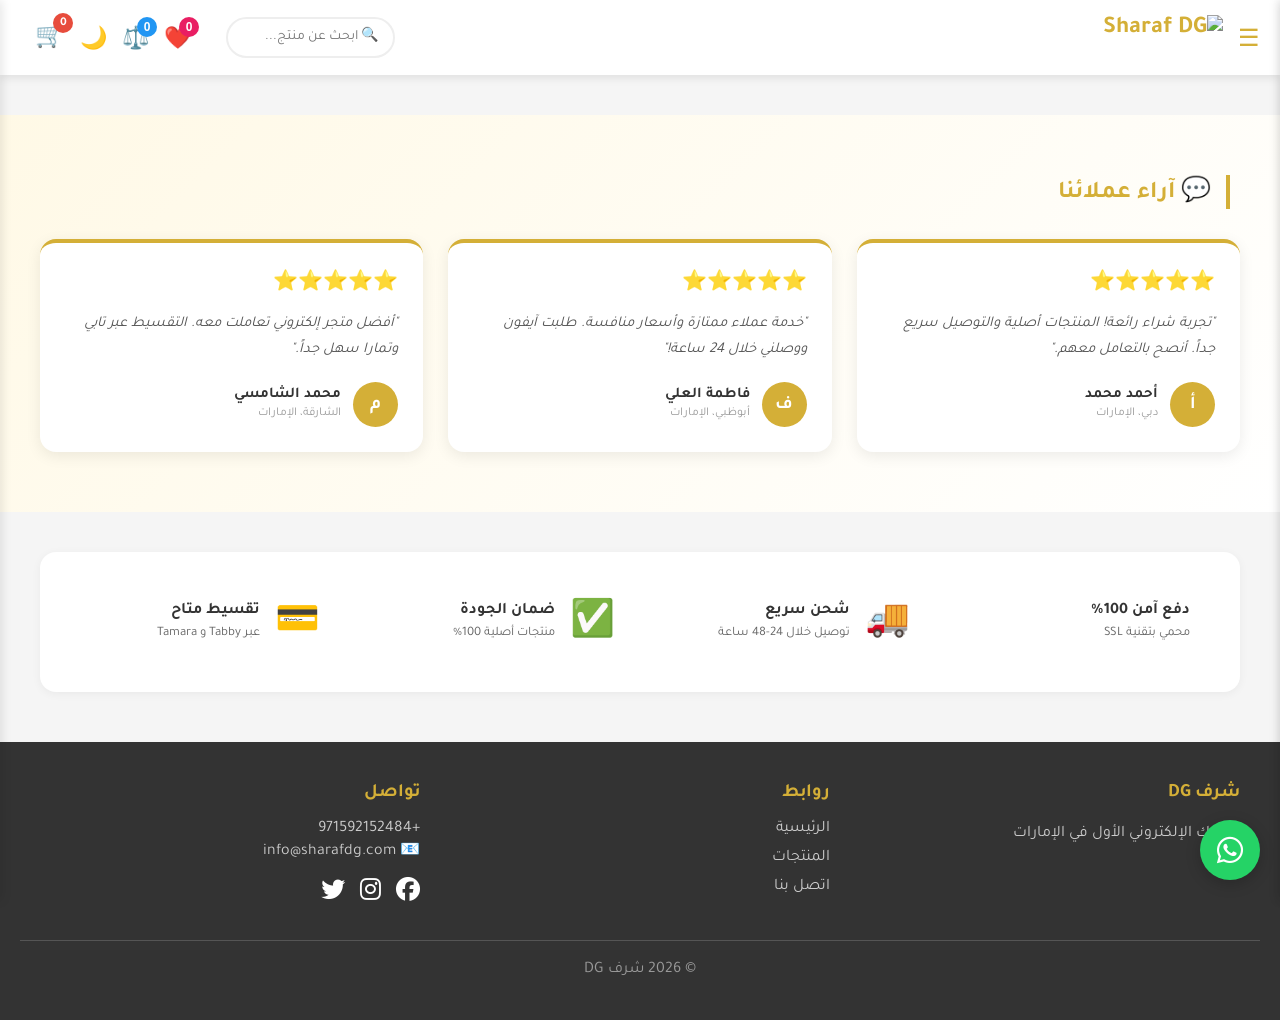
==== index.html @ be66363a "Update index.html" ====
<!DOCTYPE html>
<html lang="ar" dir="rtl">
<head>
    <meta charset="UTF-8">
    <meta name="viewport" content="width=device-width, initial-scale=1.0">
    <title>شرف DG - متجر إلكتروني</title>
    <link rel="stylesheet" href="style.css">
    <link rel="stylesheet" href="https://cdnjs.cloudflare.com/ajax/libs/font-awesome/6.4.0/css/all.min.css">
    <link href="https://fonts.googleapis.com/css2?family=Tajawal:wght@400;500;700;800;900&display=swap" rel="stylesheet">
</head>
<body>
    <div id="topBanner"></div>

    <!-- Header -->
    <header>
        <div style="display:flex; align-items:center; gap:15px;">
            <button onclick="toggleCategories()" style="background:none; border:none; font-size:24px; cursor:pointer; color:var(--primary-color);">☰</button>
            <div class="logo">
                <img src="https://s.sdgcdn.com/7/2026/04/SharafDG-Logo-AR-1.svg" alt="Sharaf DG">
            </div>
        </div>
        <div class="header-actions">
            <div class="search-container">
                <input type="text" id="searchInput" placeholder="🔍 ابحث عن منتج..." onkeyup="searchProducts()">
                <div id="searchResults" class="search-results"></div>
            </div>
            <button onclick="toggleWishlist()" style="background:none; border:none; font-size:22px; cursor:pointer; position:relative;" title="المفضلة">
                ❤️
                <span class="cart-badge" id="wishlistCount" style="background:#e91e63;">0</span>
            </button>
            <button onclick="toggleCompare()" style="background:none; border:none; font-size:22px; cursor:pointer; position:relative;" title="المقارنة">
                ⚖️
                <span class="cart-badge" id="compareCount" style="background:#2196F3;">0</span>
            </button>
            <button onclick="toggleDarkMode()" style="background:none; border:none; font-size:22px; cursor:pointer;" title="الوضع الداكن">
                🌙
            </button>
            <div class="cart-icon" onclick="toggleCart(event)">
                🛒
                <span class="cart-badge" id="cartCount">0</span>
            </div>
            <div id="userMenu"></div>
        </div>
    </header>

    <!-- القائمة الجانبية للأقسام -->
    <div class="sidebar-overlay" id="sidebarOverlay" onclick="toggleCategories()"></div>
    <div class="categories-sidebar" id="categoriesSidebar"></div>

    <!-- سلة المشتريات -->
    <div class="sidebar-overlay" id="cartOverlay" onclick="toggleCart()"></div>
    <div class="cart-drawer" id="cartDrawer">
        <div style="display:flex; justify-content:space-between; align-items:center; margin-bottom:20px; padding-bottom:15px; border-bottom:2px solid var(--accent-color);">
            <h3 style="color:var(--primary-color); margin:0;">🛒 سلة المشتريات</h3>
            <button onclick="toggleCart()" style="background:none; border:none; font-size:24px; cursor:pointer;">✕</button>
        </div>
        <div id="cartContent"></div>
        <div id="cartTotalBox" style="display:none; margin-top:20px;">
            <!-- كوبون الخصم -->
            <div style="background:#f0f0f0; padding:12px; border-radius:10px; margin-bottom:15px;">
                <label style="font-size:14px; font-weight:bold;">🎟️ كوبون الخصم:</label>
                <div style="display:flex; gap:8px; margin-top:8px;">
                    <input type="text" id="couponInput" placeholder="أدخل الكود" style="flex:1; padding:8px; border:1px solid #ddd; border-radius:6px; font-family:'Tajawal';">
                    <button onclick="applyCoupon()" style="background:var(--primary-color); color:white; border:none; padding:8px 15px; border-radius:6px; cursor:pointer; font-family:'Tajawal'; font-weight:bold;">تطبيق</button>
                </div>
                <div id="couponMessage" style="margin-top:8px; font-size:13px;"></div>
            </div>
            <!-- شريط الشحن المجاني -->
            <div id="shippingProgress" style="background:var(--accent-color); padding:15px; border-radius:10px; margin-bottom:15px;">
                <div style="display:flex; justify-content:space-between; margin-bottom:8px; font-size:14px;">
                    <span> الشحن المجاني</span>
                    <span id="shippingRemaining"></span>
                </div>
                <div style="background:white; height:8px; border-radius:10px; overflow:hidden;">
                    <div id="shippingProgressBar" style="background:var(--primary-color); height:100%; width:0%; transition:width 0.5s;"></div>
                </div>
            </div>
            <div style="display:flex; justify-content:space-between; align-items:center; padding:15px; background:var(--accent-color); border-radius:10px; margin-bottom:10px;">
                <span style="font-weight:bold;">المجموع الفرعي:</span>
                <span id="cartSubtotal" style="font-size:18px; font-weight:bold;"></span>
            </div>
            <div id="discountRow" style="display:none; justify-content:space-between; align-items:center; padding:10px 15px; background:#e8f5e9; border-radius:10px; margin-bottom:10px;">
                <span style="font-weight:bold; color:#2e7d32;">🎟️ الخصم:</span>
                <span id="discountAmount" style="font-size:16px; font-weight:bold; color:#2e7d32;"></span>
            </div>
            <div style="display:flex; justify-content:space-between; align-items:center; padding:15px; background:var(--accent-color); border-radius:10px; margin-bottom:15px;">
                <span style="font-weight:bold; font-size:18px;">المجموع النهائي:</span>
                <span id="cartTotal" style="font-size:24px; font-weight:800; color:var(--primary-color);"></span>
            </div>
            <button onclick="window.location.href='cart.html'" style="width:100%; padding:15px; background:var(--primary-color); color:white; border:none; border-radius:25px; font-size:18px; font-weight:bold; cursor:pointer; font-family:'Tajawal';">إتمام الطلب 💳</button>
        </div>
    </div>

    <!-- قائمة الأمنيات -->
    <div class="sidebar-overlay" id="wishlistOverlay" onclick="toggleWishlist()"></div>
    <div class="cart-drawer" id="wishlistDrawer" style="left:auto; right:-400px;">
        <div style="display:flex; justify-content:space-between; align-items:center; margin-bottom:20px; padding-bottom:15px; border-bottom:2px solid var(--accent-color);">
            <h3 style="color:#e91e63; margin:0;">❤️ قائمة الأمنيات</h3>
            <button onclick="toggleWishlist()" style="background:none; border:none; font-size:24px; cursor:pointer;">✕</button>
        </div>
        <div id="wishlistContent"></div>
    </div>

    <!-- نافذة المقارنة -->
    <div id="compareModal" style="display:none; position:fixed; top:0; left:0; width:100%; height:100%; background:rgba(0,0,0,0.7); z-index:2000; justify-content:center; align-items:center; overflow-y:auto; padding:20px;">
        <div style="background:white; padding:30px; border-radius:20px; max-width:900px; width:100%; position:relative; max-height:90vh; overflow-y:auto;">
            <button onclick="toggleCompare()" style="position:absolute; top:15px; left:15px; background:none; border:none; font-size:24px; cursor:pointer;"></button>
            <h2 style="color:var(--primary-color); margin-bottom:20px;">⚖️ مقارنة المنتجات</h2>
            <div id="compareContent"></div>
        </div>
    </div>

    <!-- نافذة الترحيب -->
    <div id="welcomeModal" style="display:none; position:fixed; top:0; left:0; width:100%; height:100%; background:rgba(0,0,0,0.7); z-index:2000; justify-content:center; align-items:center;">
        <div style="background:white; padding:40px; border-radius:20px; max-width:500px; text-align:center; position:relative; animation:fadeIn 0.5s;">
            <button onclick="closeWelcomeModal()" style="position:absolute; top:15px; left:15px; background:none; border:none; font-size:24px; cursor:pointer;">✕</button>
            <div style="font-size:60px; margin-bottom:20px;">🎉</div>
            <h2 style="color:var(--primary-color); margin-bottom:15px;">مرحباً بك!</h2>
            <p style="font-size:18px; margin-bottom:20px;">احصل على <b style="color:var(--danger-color); font-size:24px;">خصم 10%</b> على أول طلب!</p>
            <div style="background:var(--accent-color); padding:15px; border-radius:10px; margin:20px 0;">
                <p style="margin:0 0 10px 0;">استخدم كود الخصم:</p>
                <div class="discount-code" style="font-size:32px; font-weight:900; color:var(--primary-color); letter-spacing:5px; background:white; padding:10px; border-radius:8px; border:2px dashed var(--primary-color);">WELCOME10</div>
            </div>
            <input type="email" id="welcomeEmail" placeholder="بريدك الإلكتروني" style="width:100%; padding:12px; border:2px solid #ddd; border-radius:8px; margin-bottom:15px; font-family:'Tajawal'; font-size:16px;">
            <button onclick="claimDiscount()" style="width:100%; padding:15px; background:var(--primary-color); color:white; border:none; border-radius:25px; font-size:18px; font-weight:bold; cursor:pointer; font-family:'Tajawal';">احصل على الخصم 🎁</button>
        </div>
    </div>

    <!-- الإشعارات الفورية -->
    <div id="liveNotifications" style="position:fixed; bottom:90px; left:20px; z-index:100;"></div>

    <!-- المحتوى الرئيسي -->
    <div class="main-content">
        <div id="bestSellersSection" style="display:none;">
            <div class="section-header"><h2 class="section-title">🏆 الأكثر مبيعاً</h2></div>
            <div class="products-scroll" id="bestSellersScroll"></div>
        </div>
        <div id="newArrivalsSection" style="display:none;">
            <div class="section-header"><h2 class="section-title">✨ وصل حديثاً</h2></div>
            <div class="products-scroll" id="newArrivalsScroll"></div>
        </div>
        <div id="flashSaleSection" style="display:none;">
            <div class="section-header">
                <h2 class="section-title">🔥 عروض لفترة محدودة</h2>
                <div id="countdown" style="background:var(--danger-color); color:white; padding:10px 20px; border-radius:25px; font-weight:bold; font-size:18px;">
                    ⏰ <span id="countdownTimer">23:59:59</span>
                </div>
            </div>
            <div class="products-scroll" id="flashSaleScroll"></div>
        </div>
        <div id="productsByCategory"></div>
    </div>

    <!-- شهادات العملاء -->
    <div class="testimonials-section">
        <div class="section-header" style="max-width:1200px; margin:0 auto 30px auto;">
            <h2 class="section-title">💬 آراء عملائنا</h2>
        </div>
        <div class="testimonials-container">
            <div class="testimonial-card">
                <div class="stars">⭐⭐⭐⭐⭐</div>
                <p>"تجربة شراء رائعة! المنتجات أصلية والتوصيل سريع جداً. أنصح بالتعامل معهم."</p>
                <div class="testimonial-author">
                    <div class="author-avatar">أ</div>
                    <div>
                        <strong>أحمد محمد</strong>
                        <small>دبي، الإمارات</small>
                    </div>
                </div>
            </div>
            <div class="testimonial-card">
                <div class="stars">⭐⭐⭐⭐⭐</div>
                <p>"خدمة عملاء ممتازة وأسعار منافسة. طلبت آيفون ووصلني خلال 24 ساعة!"</p>
                <div class="testimonial-author">
                    <div class="author-avatar">ف</div>
                    <div>
                        <strong>فاطمة العلي</strong>
                        <small>أبوظبي، الإمارات</small>
                    </div>
                </div>
            </div>
            <div class="testimonial-card">
                <div class="stars">⭐⭐⭐⭐⭐</div>
                <p>"أفضل متجر إلكتروني تعاملت معه. التقسيط عبر تابي وتمارا سهل جداً."</p>
                <div class="testimonial-author">
                    <div class="author-avatar">م</div>
                    <div>
                        <strong>محمد الشامسي</strong>
                        <small>الشارقة، الإمارات</small>
                    </div>
                </div>
            </div>
        </div>
    </div>

    <!-- شارات الثقة -->
    <div class="trust-badges">
        <div class="trust-badge"><div class="trust-icon"></div><div class="trust-text"><strong>دفع آمن 100%</strong><small>محمي بتقنية SSL</small></div></div>
        <div class="trust-badge"><div class="trust-icon">🚚</div><div class="trust-text"><strong>شحن سريع</strong><small>توصيل خلال 24-48 ساعة</small></div></div>
        <div class="trust-badge"><div class="trust-icon">✅</div><div class="trust-text"><strong>ضمان الجودة</strong><small>منتجات أصلية 100%</small></div></div>
        <div class="trust-badge"><div class="trust-icon">💳</div><div class="trust-text"><strong>تقسيط متاح</strong><small>عبر Tabby و Tamara</small></div></div>
    </div>

    <!-- Footer -->
   <footer style="background:#333;color:white;padding:40px 20px;margin-top:50px;">
    <div style="max-width:1200px;margin:0 auto;display:grid;grid-template-columns:repeat(auto-fit,minmax(250px,1fr));gap:30px;">
        <div>
            <h3 id="footerStoreName" style="color:var(--primary-color);margin-bottom:15px;">شرف DG</h3>
            <p id="footerDescription" style="color:#ccc;line-height:1.8;">متجرك الإلكتروني الأول في الإمارات</p>
        </div>
        <div>
            <h3 style="color:var(--primary-color);margin-bottom:15px;">روابط</h3>
            <ul style="list-style:none;padding:0;">
                <li style="margin-bottom:10px;"><a href="#" style="color:#ccc;text-decoration:none;">الرئيسية</a></li>
                <li style="margin-bottom:10px;"><a href="#" style="color:#ccc;text-decoration:none;">المنتجات</a></li>
                <li style="margin-bottom:10px;"><a href="#" style="color:#ccc;text-decoration:none;">اتصل بنا</a></li>
            </ul>
        </div>
        <div>
            <h3 style="color:var(--primary-color);margin-bottom:15px;">تواصل</h3>
            <p style="color:#ccc;" id="footerWhatsapp"> +971592152484</p>
            <p style="color:#ccc;" id="footerEmail">📧 info@sharafdg.com</p>
            <div style="display:flex;gap:15px;margin-top:15px;">
                <a href="#" id="footerFacebook" class="footer-facebook" style="color:white;font-size:24px;"><i class="fab fa-facebook"></i></a>
                <a href="#" id="footerInstagram" class="footer-instagram" style="color:white;font-size:24px;"><i class="fab fa-instagram"></i></a>
                <a href="#" id="footerTwitter" class="footer-twitter" style="color:white;font-size:24px;"><i class="fab fa-twitter"></i></a>
            </div>
        </div>
    </div>
    <div style="text-align:center;margin-top:30px;padding-top:20px;border-top:1px solid #555;color:#999;">
        <p>© 2026 شرف DG</p>
    </div>
</footer>

    <!-- زر واتساب العائم -->
    <a href="https://wa.me/971592152484" class="whatsapp-float" target="_blank">
        <i class="fab fa-whatsapp"></i>
    </a>

    <script type="module" src="app.js"></script>
</body>
</html>
---- style.css ----
/* ============ المتغيرات الأساسية ============ */
:root {
    --primary-color: #D4AF37;
    --primary-dark: #B8960C;
    --primary-light: #E5C158;
    --accent-color: #FFF9E6;
    --danger-color: #e74c3c;
    --success-color: #27AE60;
    --text-light: #7f8c8d;
    --border-color: #ecf0f1;
}

* {
    box-sizing: border-box;
    margin: 0;
    padding: 0;
}

body {
    font-family: 'Tajawal', sans-serif;
    background: #f5f5f5;
    color: #333;
    overflow-x: hidden;
}

/* ============ Header ============ */
header {
    background: white;
    padding: 15px 20px;
    box-shadow: 0 2px 10px rgba(0,0,0,0.1);
    display: flex;
    justify-content: space-between;
    align-items: center;
    position: sticky;
    top: 0;
    z-index: 100;
}

.logo {
    display: flex;
    align-items: center;
    gap: 10px;
    font-size: 24px;
    font-weight: bold;
    color: var(--primary-color);
}

.logo img {
    height: 45px;
    object-fit: contain;
}

.header-actions {
    display: flex;
    align-items: center;
    gap: 15px;
}

.cart-icon {
    font-size: 24px;
    cursor: pointer;
    position: relative;
}

.cart-badge {
    position: absolute;
    top: -8px;
    right: -8px;
    background: var(--danger-color);
    color: white;
    border-radius: 50%;
    width: 20px;
    height: 20px;
    display: flex;
    align-items: center;
    justify-content: center;
    font-size: 12px;
    font-weight: bold;
}

/* ============ Banners ============ */
#topBanner {
    width: 100%;
    background: #f5f5f5;
    display: none;
}

#topBanner img {
    width: 100%;
    max-height: 120px;
    object-fit: cover;
    display: block;
}

#carouselContainer {
    position: relative;
    width: 100%;
    max-width: 1200px;
    margin: 20px auto;
    overflow: hidden;
    border-radius: 16px;
    display: none;
    box-shadow: 0 4px 15px rgba(0,0,0,0.1);
}

#carouselSlides {
    display: flex;
    transition: transform 0.5s ease;
}

#carouselSlides > div {
    min-width: 100%;
}

#carouselSlides img {
    width: 100%;
    height: 400px;
    object-fit: cover;
    display: block;
}

/* ============ Products Section ============ */
.section-header {
    display: flex;
    justify-content: space-between;
    align-items: center;
    margin-bottom: 20px;
    padding: 0 10px;
}

.section-title {
    font-size: 24px;
    color: var(--primary-color);
    border-right: 4px solid var(--primary-color);
    padding-right: 15px;
}

.nav-arrows {
    display: flex;
    gap: 10px;
}

.nav-arrow {
    width: 40px;
    height: 40px;
    border: 2px solid var(--primary-color);
    background: white;
    color: var(--primary-color);
    border-radius: 50%;
    cursor: pointer;
    font-size: 20px;
    font-weight: bold;
    transition: 0.3s;
}

.nav-arrow:hover {
    background: var(--primary-color);
    color: white;
}

.products-scroll {
    display: flex;
    gap: 20px;
    overflow-x: auto;
    padding: 20px 10px;
    scroll-behavior: smooth;
    scrollbar-width: thin;
}

.products-scroll::-webkit-scrollbar {
    height: 8px;
}

.products-scroll::-webkit-scrollbar-track {
    background: #f1f1f1;
    border-radius: 10px;
}

.products-scroll::-webkit-scrollbar-thumb {
    background: var(--primary-color);
    border-radius: 10px;
}

/* ============ Product Card ============ */
.product-card {
    min-width: 280px;
    max-width: 280px;
    background: white;
    border-radius: 16px;
    padding: 15px;
    box-shadow: 0 2px 10px rgba(0,0,0,0.08);
    transition: 0.3s;
    position: relative;
    border: 1px solid #f0f0f0;
}

.product-card:hover {
    transform: translateY(-5px);
    box-shadow: 0 8px 25px rgba(0,0,0,0.15);
}

.product-image {
    width: 100%;
    height: 220px;
    object-fit: contain;
    border-radius: 12px;
    margin-bottom: 10px;
    background: #fafafa;
}

.product-title {
    font-size: 15px;
    font-weight: 700;
    color: #333;
    margin-bottom: 5px;
    line-height: 1.4;
    height: 42px;
    overflow: hidden;
    display: -webkit-box;
    -webkit-line-clamp: 2;
    -webkit-box-orient: vertical;
}

.old-price {
    font-size: 14px;
    color: #999;
    text-decoration: line-through;
    margin-bottom: 5px;
}

.new-price {
    font-size: 22px;
    font-weight: 800;
    color: var(--primary-color);
    margin-bottom: 10px;
    display: flex;
    align-items: center;
    gap: 5px;
}

.new-price img {
    height: 16px;
}

.discount-badge {
    position: absolute;
    top: 10px;
    right: 10px;
    background: var(--danger-color);
    color: white;
    padding: 5px 12px;
    border-radius: 15px;
    font-size: 12px;
    font-weight: bold;
    z-index: 5;
}

.color-options {
    display: flex;
    gap: 8px;
    margin: 10px 0;
    flex-wrap: wrap;
}

.color-btn {
    width: 28px;
    height: 28px;
    border-radius: 50%;
    border: 2px solid #ddd;
    cursor: pointer;
    transition: 0.3s;
}

.color-btn.selected {
    border: 3px solid var(--primary-color);
    transform: scale(1.1);
}

.qty-selector {
    display: flex;
    align-items: center;
    gap: 10px;
    margin: 10px 0;
}

.qty-btn {
    width: 32px;
    height: 32px;
    border: none;
    background: var(--primary-color);
    color: white;
    border-radius: 50%;
    cursor: pointer;
    font-size: 18px;
    font-weight: bold;
}

.qty-input {
    width: 50px;
    text-align: center;
    border: 2px solid #eee;
    border-radius: 8px;
    padding: 5px;
    font-weight: bold;
}

.add-to-cart {
    width: 100%;
    padding: 12px;
    background: var(--primary-color);
    color: white;
    border: none;
    border-radius: 25px;
    font-size: 16px;
    font-weight: bold;
    cursor: pointer;
    font-family: 'Tajawal';
    transition: 0.3s;
    margin-top: 10px;
}

.add-to-cart:hover {
    background: var(--primary-dark);
    transform: scale(1.02);
}

/* ============ Categories Sidebar ============ */
.categories-sidebar {
    position: fixed;
    top: 0;
    right: -300px;
    width: 300px;
    height: 100vh;
    background: white;
    box-shadow: -2px 0 10px rgba(0,0,0,0.1);
    z-index: 1000;
    transition: right 0.3s;
    overflow-y: auto;
    padding: 20px;
}

.categories-sidebar.open {
    right: 0;
}

.sidebar-overlay {
    position: fixed;
    top: 0;
    left: 0;
    width: 100%;
    height: 100%;
    background: rgba(0,0,0,0.5);
    z-index: 999;
    display: none;
}

.sidebar-overlay.show {
    display: block;
}

.category-item {
    padding: 15px;
    cursor: pointer;
    border-bottom: 1px solid #eee;
    transition: 0.3s;
    font-size: 16px;
}

.category-item:hover {
    background: var(--accent-color);
}

.category-item.active {
    background: var(--primary-color);
    color: white;
}

/* ============ Cart Drawer ============ */
.cart-drawer {
    position: fixed;
    top: 0;
    left: -400px;
    width: 400px;
    max-width: 90vw;
    height: 100vh;
    background: white;
    box-shadow: 2px 0 10px rgba(0,0,0,0.1);
    z-index: 1000;
    transition: left 0.3s;
    overflow-y: auto;
    padding: 20px;
}

.cart-drawer.open {
    left: 0;
}

.cart-item {
    display: flex;
    gap: 15px;
    padding: 15px;
    border-bottom: 1px solid #eee;
    align-items: center;
}

.cart-item img {
    width: 80px;
    height: 80px;
    object-fit: cover;
    border-radius: 10px;
}

.cart-item-info {
    flex: 1;
}

.cart-item-info h4 {
    margin: 0 0 5px 0;
    font-size: 14px;
}

.cart-item-info .price {
    color: var(--primary-color);
    font-weight: bold;
    font-size: 16px;
}

.qty-controls {
    display: flex;
    align-items: center;
    gap: 8px;
    background: var(--accent-color);
    padding: 5px;
    border-radius: 20px;
}

.qty-controls button {
    width: 28px;
    height: 28px;
    border: none;
    background: var(--primary-color);
    color: white;
    border-radius: 50%;
    cursor: pointer;
    font-weight: bold;
}

.remove-btn {
    background: var(--danger-color);
    color: white;
    border: none;
    padding: 5px 12px;
    border-radius: 15px;
    cursor: pointer;
    font-size: 12px;
}

.empty-cart {
    text-align: center;
    padding: 50px 20px;
}

.empty-cart .icon {
    font-size: 60px;
    margin-bottom: 20px;
}

/* ============ WhatsApp Float ============ */
.whatsapp-float {
    position: fixed;
    bottom: 20px;
    right: 20px;
    background: #25D366;
    color: white;
    width: 60px;
    height: 60px;
    border-radius: 50%;
    display: flex;
    align-items: center;
    justify-content: center;
    font-size: 30px;
    box-shadow: 0 4px 15px rgba(0,0,0,0.2);
    z-index: 100;
    text-decoration: none;
    transition: 0.3s;
}

.whatsapp-float:hover {
    transform: scale(1.1);
}

/* ============ Responsive Design ============ */

/* تابلت */
@media (max-width: 1024px) {
    .product-card {
        min-width: 240px;
        max-width: 240px;
    }
    
    .product-image {
        height: 200px;
    }
}

/* جوال كبير */
@media (max-width: 768px) {
    header {
        padding: 10px 15px;
    }
    
    .logo img {
        height: 35px;
    }
    
    .logo span {
        font-size: 18px;
    }
    
    #topBanner img {
        max-height: 80px;
    }
    
    #carouselContainer {
        margin: 10px;
        border-radius: 12px;
    }
    
    #carouselSlides img {
        height: 200px;
    }
    
    .section-title {
        font-size: 18px;
    }
    
    .nav-arrow {
        width: 35px;
        height: 35px;
        font-size: 18px;
    }
    
    .products-scroll {
        gap: 12px;
        padding: 15px 10px;
    }
    
    .product-card {
        min-width: 200px;
        max-width: 200px;
        padding: 12px;
    }
    
    .product-image {
        height: 160px;
    }
    
    .product-title {
        font-size: 13px;
        height: 36px;
    }
    
    .new-price {
        font-size: 18px;
    }
    
    .add-to-cart {
        padding: 10px;
        font-size: 14px;
    }
    
    .categories-sidebar {
        width: 280px;
        right: -280px;
    }
    
    .cart-drawer {
        width: 100%;
        max-width: 100%;
        left: -100%;
    }
    
    .whatsapp-float {
        width: 50px;
        height: 50px;
        font-size: 24px;
        bottom: 15px;
        right: 15px;
    }
}

/* جوال صغير */
@media (max-width: 480px) {
    .product-card {
        min-width: 170px;
        max-width: 170px;
        padding: 10px;
    }
    
    .product-image {
        height: 140px;
    }
    
    .product-title {
        font-size: 12px;
        height: 32px;
    }
    
    .new-price {
        font-size: 16px;
    }
    
    .color-btn {
        width: 24px;
        height: 24px;
    }
    
    .qty-btn {
        width: 28px;
        height: 28px;
        font-size: 16px;
    }
    
    .add-to-cart {
        padding: 8px;
        font-size: 13px;
    }
    
    .section-header {
        flex-wrap: wrap;
        gap: 10px;
    }
}

/* ============ Loading & Animations ============ */
@keyframes fadeIn {
    from { opacity: 0; transform: translateY(20px); }
    to { opacity: 1; transform: translateY(0); }
}

.product-card {
    animation: fadeIn 0.5s ease;
}

@keyframes slideIn {
    from { transform: translateX(100%); }
    to { transform: translateX(0); }
}

.cart-drawer.open {
    animation: slideIn 0.3s ease;
}
/* ============ شريط البحث الذكي ============ */
.search-container {
    position: relative;
    flex: 1;
    max-width: 400px;
    margin: 0 20px;
}

.search-container input {
    width: 100%;
    padding: 10px 15px;
    border: 2px solid #eee;
    border-radius: 25px;
    font-family: 'Tajawal';
    font-size: 14px;
    transition: 0.3s;
}

.search-container input:focus {
    outline: none;
    border-color: var(--primary-color);
    box-shadow: 0 2px 10px rgba(212, 175, 55, 0.2);
}

.search-results {
    position: absolute;
    top: 100%;
    right: 0;
    left: 0;
    background: white;
    border-radius: 12px;
    box-shadow: 0 4px 20px rgba(0,0,0,0.15);
    margin-top: 10px;
    z-index: 1000;
    display: none;
    max-height: 400px;
    overflow-y: auto;
}

.search-result-item {
    display: flex;
    align-items: center;
    gap: 15px;
    padding: 12px 15px;
    cursor: pointer;
    transition: 0.3s;
    border-bottom: 1px solid #eee;
}

.search-result-item:hover {
    background: var(--accent-color);
}

.search-result-item:last-child {
    border-bottom: none;
}

/* ============ شارات الثقة ============ */
.trust-badges {
    display: grid;
    grid-template-columns: repeat(auto-fit, minmax(200px, 1fr));
    gap: 20px;
    max-width: 1200px;
    margin: 40px auto;
    padding: 30px 20px;
    background: white;
    border-radius: 16px;
    box-shadow: 0 2px 10px rgba(0,0,0,0.05);
}

.trust-badge {
    display: flex;
    align-items: center;
    gap: 15px;
    padding: 15px;
    border-radius: 12px;
    transition: 0.3s;
}

.trust-badge:hover {
    background: var(--accent-color);
    transform: translateY(-3px);
}

.trust-icon {
    font-size: 36px;
    flex-shrink: 0;
}

.trust-text strong {
    display: block;
    color: #333;
    font-size: 16px;
    margin-bottom: 3px;
}

.trust-text small {
    color: #666;
    font-size: 13px;
}

/* ============ Animations ============ */
@keyframes fadeIn {
    from { opacity: 0; transform: scale(0.9); }
    to { opacity: 1; transform: scale(1); }
}

@keyframes slideDown {
    from { opacity: 0; transform: translate(-50%, -20px); }
    to { opacity: 1; transform: translate(-50%, 0); }
}

@keyframes slideInLeft {
    from { opacity: 0; transform: translateX(-100%); }
    to { opacity: 1; transform: translateX(0); }
}

/* ============ Responsive للتحسينات ============ */
@media (max-width: 768px) {
    .search-container {
        display: none; /* إخفاء البحث على الجوال */
    }
    
    .trust-badges {
        grid-template-columns: repeat(2, 1fr);
        gap: 10px;
        padding: 20px 15px;
    }
    
    .trust-badge {
        padding: 10px;
    }
    
    .trust-icon {
        font-size: 28px;
    }
    
    .trust-text strong {
        font-size: 14px;
    }
    
    .trust-text small {
        font-size: 11px;
    }
    
    #welcomeModal > div {
        margin: 20px;
        padding: 30px 20px;
    }
}

@media (max-width: 480px) {
    .trust-badges {
        grid-template-columns: 1fr;
    }
}
/* ============ الوضع الداكن ============ */
body.dark-mode {
    background: #1a1a1a;
    color: #e0e0e0;
}

body.dark-mode header,
body.dark-mode .product-card,
body.dark-mode .cart-drawer,
body.dark-mode .categories-sidebar,
body.dark-mode .trust-badges,
body.dark-mode .search-results,
body.dark-mode .search-result-item,
body.dark-mode footer {
    background: #2d2d2d !important;
    color: #e0e0e0 !important;
}

body.dark-mode .product-title,
body.dark-mode h2,
body.dark-mode h3,
body.dark-mode h4 {
    color: #e0e0e0 !important;
}

body.dark-mode .cart-item,
body.dark-mode .item-row {
    background: #3d3d3d !important;
}

body.dark-mode input,
body.dark-mode select,
body.dark-mode textarea {
    background: #3d3d3d !important;
    color: #e0e0e0 !important;
    border-color: #555 !important;
}

/* ============ شهادات العملاء ============ */
.testimonials-section {
    background: linear-gradient(135deg, var(--accent-color) 0%, #fff 100%);
    padding: 60px 20px;
    margin: 40px 0;
}

.testimonials-container {
    display: grid;
    grid-template-columns: repeat(auto-fit, minmax(300px, 1fr));
    gap: 25px;
    max-width: 1200px;
    margin: 0 auto;
}

.testimonial-card {
    background: white;
    padding: 25px;
    border-radius: 16px;
    box-shadow: 0 4px 15px rgba(0,0,0,0.08);
    transition: 0.3s;
    border-top: 4px solid var(--primary-color);
}

.testimonial-card:hover {
    transform: translateY(-5px);
    box-shadow: 0 8px 25px rgba(0,0,0,0.15);
}

.testimonial-card .stars {
    font-size: 20px;
    margin-bottom: 15px;
}

.testimonial-card p {
    font-size: 15px;
    line-height: 1.7;
    color: #555;
    margin-bottom: 20px;
    font-style: italic;
}

.testimonial-author {
    display: flex;
    align-items: center;
    gap: 12px;
}

.author-avatar {
    width: 45px;
    height: 45px;
    border-radius: 50%;
    background: var(--primary-color);
    color: white;
    display: flex;
    align-items: center;
    justify-content: center;
    font-weight: bold;
    font-size: 18px;
}

.testimonial-author strong {
    display: block;
    color: #333;
    font-size: 15px;
}

.testimonial-author small {
    color: #999;
    font-size: 12px;
}

/* ============ Responsive للشهادات ============ */
@media (max-width: 768px) {
    .testimonials-container {
        grid-template-columns: 1fr;
    }
    
    .testimonials-section {
        padding: 40px 15px;
    }
}

/* ============ تحسينات الأزرار العائمة ============ */
.wishlist-btn-active,
.compare-btn-active {
    transform: scale(1.1);
}

/* ============ تحسينات للوضع الداكن على الجوال ============ */
@media (max-width: 768px) {
    body.dark-mode .product-card {
        min-width: 170px !important;
        max-width: 170px !important;
    }
}
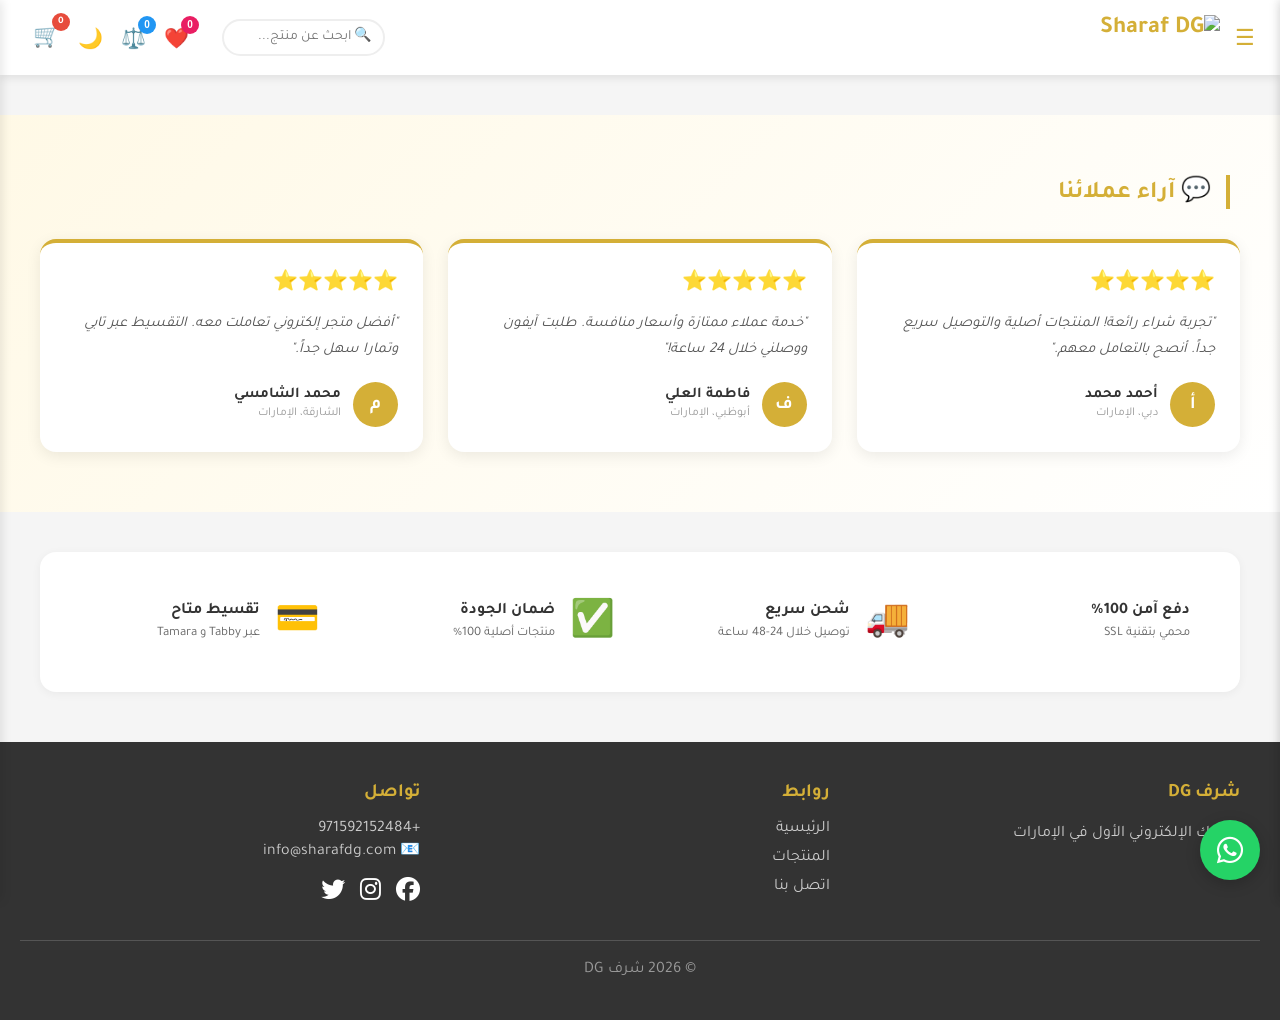
==== commit 30346490: "Update index.html" ====
--- a/index.html
+++ b/index.html
@@ -12,37 +12,31 @@
     <div id="topBanner"></div>
 
     <!-- Header -->
-    <header>
-        <div style="display:flex; align-items:center; gap:15px;">
-            <button onclick="toggleCategories()" style="background:none; border:none; font-size:24px; cursor:pointer; color:var(--primary-color);">☰</button>
-            <div class="logo">
-                <img src="https://s.sdgcdn.com/7/2026/04/SharafDG-Logo-AR-1.svg" alt="Sharaf DG">
-            </div>
-        </div>
-        <div class="header-actions">
-            <div class="search-container">
-                <input type="text" id="searchInput" placeholder="🔍 ابحث عن منتج..." onkeyup="searchProducts()">
-                <div id="searchResults" class="search-results"></div>
-            </div>
-            <button onclick="toggleWishlist()" style="background:none; border:none; font-size:22px; cursor:pointer; position:relative;" title="المفضلة">
-                ❤️
-                <span class="cart-badge" id="wishlistCount" style="background:#e91e63;">0</span>
-            </button>
-            <button onclick="toggleCompare()" style="background:none; border:none; font-size:22px; cursor:pointer; position:relative;" title="المقارنة">
-                ⚖️
-                <span class="cart-badge" id="compareCount" style="background:#2196F3;">0</span>
-            </button>
-            <button onclick="toggleDarkMode()" style="background:none; border:none; font-size:22px; cursor:pointer;" title="الوضع الداكن">
-                🌙
-            </button>
-            <div class="cart-icon" onclick="toggleCart(event)">
-                🛒
-                <span class="cart-badge" id="cartCount">0</span>
-            </div>
-            <div id="userMenu"></div>
-        </div>
-    </header>
-
+   <header>
+    <div style="display:flex; align-items:center; gap:10px; flex:1;">
+        <button onclick="toggleCategories()" style="background:none; border:none; font-size:22px; cursor:pointer; color:var(--primary-color); padding:5px;">☰</button>
+        <div class="logo">
+            <img src="https://s.sdgcdn.com/7/2026/04/SharafDG-Logo-AR-1.svg" alt="Sharaf DG">
+        </div>
+    </div>
+    <div class="header-actions" style="display:flex; align-items:center; gap:8px;">
+        <div class="search-container" style="flex:1; max-width:400px; position:relative;">
+            <input type="text" id="searchInput" placeholder="🔍 ابحث عن منتج..." onkeyup="searchProducts()" style="width:100%; padding:8px 12px; border:2px solid #eee; border-radius:20px; font-family:'Tajawal'; font-size:14px;">
+            <div id="searchResults" class="search-results" style="position:absolute; top:100%; right:0; left:0; background:white; border-radius:12px; box-shadow:0 4px 20px rgba(0,0,0,0.15); margin-top:10px; z-index:1000; display:none; max-height:400px; overflow-y:auto;"></div>
+        </div>
+        <button onclick="toggleWishlist()" style="background:none; border:none; font-size:20px; cursor:pointer; position:relative; padding:5px;" title="المفضلة">
+            ❤️<span class="cart-badge" id="wishlistCount" style="background:#e91e63; position:absolute; top:-5px; right:-5px; width:18px; height:18px; border-radius:50%; color:white; font-size:10px; display:flex; align-items:center; justify-content:center;">0</span>
+        </button>
+        <button onclick="toggleCompare()" style="background:none; border:none; font-size:20px; cursor:pointer; position:relative; padding:5px;" title="المقارنة">
+            ⚖️<span class="cart-badge" id="compareCount" style="background:#2196F3; position:absolute; top:-5px; right:-5px; width:18px; height:18px; border-radius:50%; color:white; font-size:10px; display:flex; align-items:center; justify-content:center;">0</span>
+        </button>
+        <button onclick="toggleDarkMode()" style="background:none; border:none; font-size:20px; cursor:pointer; padding:5px;" title="الوضع الداكن">🌙</button>
+        <div class="cart-icon" onclick="toggleCart(event)" style="position:relative; cursor:pointer; font-size:22px; padding:5px;">
+            🛒<span class="cart-badge" id="cartCount" style="background:var(--danger-color); position:absolute; top:-5px; right:-5px; width:18px; height:18px; border-radius:50%; color:white; font-size:10px; display:flex; align-items:center; justify-content:center;">0</span>
+        </div>
+        <div id="userMenu"></div>
+    </div>
+</header>
     <!-- القائمة الجانبية للأقسام -->
     <div class="sidebar-overlay" id="sidebarOverlay" onclick="toggleCategories()"></div>
     <div class="categories-sidebar" id="categoriesSidebar"></div>
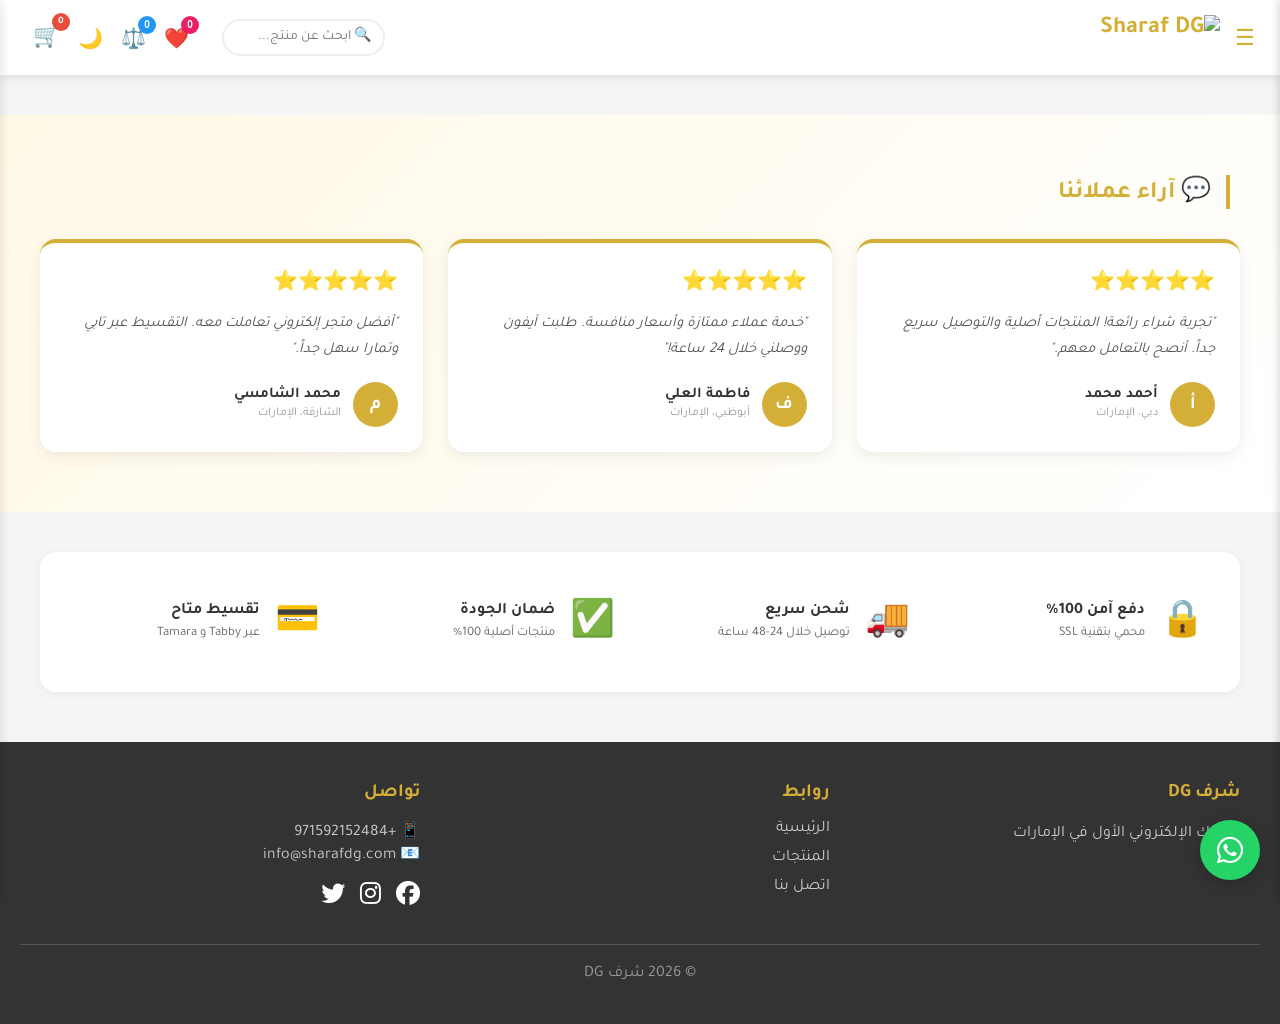
==== commit ae36f0be: "Update index.html" ====
--- a/index.html
+++ b/index.html
@@ -12,31 +12,43 @@
     <div id="topBanner"></div>
 
     <!-- Header -->
-   <header>
-    <div style="display:flex; align-items:center; gap:10px; flex:1;">
-        <button onclick="toggleCategories()" style="background:none; border:none; font-size:22px; cursor:pointer; color:var(--primary-color); padding:5px;">☰</button>
-        <div class="logo">
-            <img src="https://s.sdgcdn.com/7/2026/04/SharafDG-Logo-AR-1.svg" alt="Sharaf DG">
-        </div>
-    </div>
-    <div class="header-actions" style="display:flex; align-items:center; gap:8px;">
-        <div class="search-container" style="flex:1; max-width:400px; position:relative;">
-            <input type="text" id="searchInput" placeholder="🔍 ابحث عن منتج..." onkeyup="searchProducts()" style="width:100%; padding:8px 12px; border:2px solid #eee; border-radius:20px; font-family:'Tajawal'; font-size:14px;">
-            <div id="searchResults" class="search-results" style="position:absolute; top:100%; right:0; left:0; background:white; border-radius:12px; box-shadow:0 4px 20px rgba(0,0,0,0.15); margin-top:10px; z-index:1000; display:none; max-height:400px; overflow-y:auto;"></div>
-        </div>
-        <button onclick="toggleWishlist()" style="background:none; border:none; font-size:20px; cursor:pointer; position:relative; padding:5px;" title="المفضلة">
-            ❤️<span class="cart-badge" id="wishlistCount" style="background:#e91e63; position:absolute; top:-5px; right:-5px; width:18px; height:18px; border-radius:50%; color:white; font-size:10px; display:flex; align-items:center; justify-content:center;">0</span>
-        </button>
-        <button onclick="toggleCompare()" style="background:none; border:none; font-size:20px; cursor:pointer; position:relative; padding:5px;" title="المقارنة">
-            ⚖️<span class="cart-badge" id="compareCount" style="background:#2196F3; position:absolute; top:-5px; right:-5px; width:18px; height:18px; border-radius:50%; color:white; font-size:10px; display:flex; align-items:center; justify-content:center;">0</span>
-        </button>
-        <button onclick="toggleDarkMode()" style="background:none; border:none; font-size:20px; cursor:pointer; padding:5px;" title="الوضع الداكن">🌙</button>
-        <div class="cart-icon" onclick="toggleCart(event)" style="position:relative; cursor:pointer; font-size:22px; padding:5px;">
-            🛒<span class="cart-badge" id="cartCount" style="background:var(--danger-color); position:absolute; top:-5px; right:-5px; width:18px; height:18px; border-radius:50%; color:white; font-size:10px; display:flex; align-items:center; justify-content:center;">0</span>
-        </div>
-        <div id="userMenu"></div>
-    </div>
-</header>
+    <header>
+        <div style="display:flex; align-items:center; gap:10px; flex:1;">
+            <button onclick="toggleCategories()" style="background:none; border:none; font-size:22px; cursor:pointer; color:var(--primary-color); padding:5px;">☰</button>
+            <div class="logo">
+                <img src="https://s.sdgcdn.com/7/2026/04/SharafDG-Logo-AR-1.svg" alt="Sharaf DG">
+            </div>
+        </div>
+        <div class="header-actions" style="display:flex; align-items:center; gap:8px;">
+            <div class="search-container" style="flex:1; max-width:400px; position:relative;">
+                <input type="text" id="searchInput" placeholder="🔍 ابحث عن منتج..." onkeyup="searchProducts()" style="width:100%; padding:8px 12px; border:2px solid #eee; border-radius:20px; font-family:'Tajawal'; font-size:14px;">
+                <div id="searchResults" class="search-results" style="position:absolute; top:100%; right:0; left:0; background:white; border-radius:12px; box-shadow:0 4px 20px rgba(0,0,0,0.15); margin-top:10px; z-index:1000; display:none; max-height:400px; overflow-y:auto;"></div>
+            </div>
+            <button onclick="toggleWishlist()" style="background:none; border:none; font-size:20px; cursor:pointer; position:relative; padding:5px;" title="المفضلة">
+                ❤️<span class="cart-badge" id="wishlistCount" style="background:#e91e63; position:absolute; top:-5px; right:-5px; width:18px; height:18px; border-radius:50%; color:white; font-size:10px; display:flex; align-items:center; justify-content:center;">0</span>
+            </button>
+            <button onclick="toggleCompare()" style="background:none; border:none; font-size:20px; cursor:pointer; position:relative; padding:5px;" title="المقارنة">
+                ⚖️<span class="cart-badge" id="compareCount" style="background:#2196F3; position:absolute; top:-5px; right:-5px; width:18px; height:18px; border-radius:50%; color:white; font-size:10px; display:flex; align-items:center; justify-content:center;">0</span>
+            </button>
+            <button onclick="toggleDarkMode()" style="background:none; border:none; font-size:20px; cursor:pointer; padding:5px;" title="الوضع الداكن">🌙</button>
+            <div class="cart-icon" onclick="toggleCart(event)" style="position:relative; cursor:pointer; font-size:22px; padding:5px;">
+                🛒<span class="cart-badge" id="cartCount" style="background:var(--danger-color); position:absolute; top:-5px; right:-5px; width:18px; height:18px; border-radius:50%; color:white; font-size:10px; display:flex; align-items:center; justify-content:center;">0</span>
+            </div>
+            <div id="userMenu"></div>
+        </div>
+    </header>
+
+    <!-- ========================================== -->
+    <!-- السلايدر الرئيسي (Carousel) - تمت إضافته هنا -->
+    <!-- ========================================== -->
+    <div id="carouselContainer" style="display:none;">
+        <div id="carouselSlides"></div>
+        <button onclick="moveSlide(-1)" style="position:absolute; top:50%; left:15px; transform:translateY(-50%); background:rgba(255,255,255,0.9); border:none; width:45px; height:45px; border-radius:50%; cursor:pointer; font-size:24px; color:var(--primary-color); box-shadow:0 2px 10px rgba(0,0,0,0.2); z-index:10;">‹</button>
+        <button onclick="moveSlide(1)" style="position:absolute; top:50%; right:15px; transform:translateY(-50%); background:rgba(255,255,255,0.9); border:none; width:45px; height:45px; border-radius:50%; cursor:pointer; font-size:24px; color:var(--primary-color); box-shadow:0 2px 10px rgba(0,0,0,0.2); z-index:10;">›</button>
+        <div id="carouselDots" style="position:absolute; bottom:15px; left:50%; transform:translateX(-50%); display:flex; gap:8px; z-index:10;"></div>
+    </div>
+    <!-- ========================================== -->
+
     <!-- القائمة الجانبية للأقسام -->
     <div class="sidebar-overlay" id="sidebarOverlay" onclick="toggleCategories()"></div>
     <div class="categories-sidebar" id="categoriesSidebar"></div>
@@ -50,7 +62,6 @@
         </div>
         <div id="cartContent"></div>
         <div id="cartTotalBox" style="display:none; margin-top:20px;">
-            <!-- كوبون الخصم -->
             <div style="background:#f0f0f0; padding:12px; border-radius:10px; margin-bottom:15px;">
                 <label style="font-size:14px; font-weight:bold;">🎟️ كوبون الخصم:</label>
                 <div style="display:flex; gap:8px; margin-top:8px;">
@@ -59,10 +70,9 @@
                 </div>
                 <div id="couponMessage" style="margin-top:8px; font-size:13px;"></div>
             </div>
-            <!-- شريط الشحن المجاني -->
             <div id="shippingProgress" style="background:var(--accent-color); padding:15px; border-radius:10px; margin-bottom:15px;">
                 <div style="display:flex; justify-content:space-between; margin-bottom:8px; font-size:14px;">
-                    <span> الشحن المجاني</span>
+                    <span>🚚 الشحن المجاني</span>
                     <span id="shippingRemaining"></span>
                 </div>
                 <div style="background:white; height:8px; border-radius:10px; overflow:hidden;">
@@ -98,7 +108,7 @@
     <!-- نافذة المقارنة -->
     <div id="compareModal" style="display:none; position:fixed; top:0; left:0; width:100%; height:100%; background:rgba(0,0,0,0.7); z-index:2000; justify-content:center; align-items:center; overflow-y:auto; padding:20px;">
         <div style="background:white; padding:30px; border-radius:20px; max-width:900px; width:100%; position:relative; max-height:90vh; overflow-y:auto;">
-            <button onclick="toggleCompare()" style="position:absolute; top:15px; left:15px; background:none; border:none; font-size:24px; cursor:pointer;"></button>
+            <button onclick="toggleCompare()" style="position:absolute; top:15px; left:15px; background:none; border:none; font-size:24px; cursor:pointer;">✕</button>
             <h2 style="color:var(--primary-color); margin-bottom:20px;">⚖️ مقارنة المنتجات</h2>
             <div id="compareContent"></div>
         </div>
@@ -189,42 +199,42 @@
 
     <!-- شارات الثقة -->
     <div class="trust-badges">
-        <div class="trust-badge"><div class="trust-icon"></div><div class="trust-text"><strong>دفع آمن 100%</strong><small>محمي بتقنية SSL</small></div></div>
+        <div class="trust-badge"><div class="trust-icon">🔒</div><div class="trust-text"><strong>دفع آمن 100%</strong><small>محمي بتقنية SSL</small></div></div>
         <div class="trust-badge"><div class="trust-icon">🚚</div><div class="trust-text"><strong>شحن سريع</strong><small>توصيل خلال 24-48 ساعة</small></div></div>
         <div class="trust-badge"><div class="trust-icon">✅</div><div class="trust-text"><strong>ضمان الجودة</strong><small>منتجات أصلية 100%</small></div></div>
         <div class="trust-badge"><div class="trust-icon">💳</div><div class="trust-text"><strong>تقسيط متاح</strong><small>عبر Tabby و Tamara</small></div></div>
     </div>
 
     <!-- Footer -->
-   <footer style="background:#333;color:white;padding:40px 20px;margin-top:50px;">
-    <div style="max-width:1200px;margin:0 auto;display:grid;grid-template-columns:repeat(auto-fit,minmax(250px,1fr));gap:30px;">
-        <div>
-            <h3 id="footerStoreName" style="color:var(--primary-color);margin-bottom:15px;">شرف DG</h3>
-            <p id="footerDescription" style="color:#ccc;line-height:1.8;">متجرك الإلكتروني الأول في الإمارات</p>
-        </div>
-        <div>
-            <h3 style="color:var(--primary-color);margin-bottom:15px;">روابط</h3>
-            <ul style="list-style:none;padding:0;">
-                <li style="margin-bottom:10px;"><a href="#" style="color:#ccc;text-decoration:none;">الرئيسية</a></li>
-                <li style="margin-bottom:10px;"><a href="#" style="color:#ccc;text-decoration:none;">المنتجات</a></li>
-                <li style="margin-bottom:10px;"><a href="#" style="color:#ccc;text-decoration:none;">اتصل بنا</a></li>
-            </ul>
-        </div>
-        <div>
-            <h3 style="color:var(--primary-color);margin-bottom:15px;">تواصل</h3>
-            <p style="color:#ccc;" id="footerWhatsapp"> +971592152484</p>
-            <p style="color:#ccc;" id="footerEmail">📧 info@sharafdg.com</p>
-            <div style="display:flex;gap:15px;margin-top:15px;">
-                <a href="#" id="footerFacebook" class="footer-facebook" style="color:white;font-size:24px;"><i class="fab fa-facebook"></i></a>
-                <a href="#" id="footerInstagram" class="footer-instagram" style="color:white;font-size:24px;"><i class="fab fa-instagram"></i></a>
-                <a href="#" id="footerTwitter" class="footer-twitter" style="color:white;font-size:24px;"><i class="fab fa-twitter"></i></a>
-            </div>
-        </div>
-    </div>
-    <div style="text-align:center;margin-top:30px;padding-top:20px;border-top:1px solid #555;color:#999;">
-        <p>© 2026 شرف DG</p>
-    </div>
-</footer>
+    <footer style="background:#333;color:white;padding:40px 20px;margin-top:50px;">
+        <div style="max-width:1200px;margin:0 auto;display:grid;grid-template-columns:repeat(auto-fit,minmax(250px,1fr));gap:30px;">
+            <div>
+                <h3 id="footerStoreName" style="color:var(--primary-color);margin-bottom:15px;">شرف DG</h3>
+                <p id="footerDescription" style="color:#ccc;line-height:1.8;">متجرك الإلكتروني الأول في الإمارات</p>
+            </div>
+            <div>
+                <h3 style="color:var(--primary-color);margin-bottom:15px;">روابط</h3>
+                <ul style="list-style:none;padding:0;">
+                    <li style="margin-bottom:10px;"><a href="#" style="color:#ccc;text-decoration:none;">الرئيسية</a></li>
+                    <li style="margin-bottom:10px;"><a href="#" style="color:#ccc;text-decoration:none;">المنتجات</a></li>
+                    <li style="margin-bottom:10px;"><a href="#" style="color:#ccc;text-decoration:none;">اتصل بنا</a></li>
+                </ul>
+            </div>
+            <div>
+                <h3 style="color:var(--primary-color);margin-bottom:15px;">تواصل</h3>
+                <p style="color:#ccc;" id="footerWhatsapp">📱 +971592152484</p>
+                <p style="color:#ccc;" id="footerEmail">📧 info@sharafdg.com</p>
+                <div style="display:flex;gap:15px;margin-top:15px;">
+                    <a href="#" id="footerFacebook" class="footer-facebook" style="color:white;font-size:24px;"><i class="fab fa-facebook"></i></a>
+                    <a href="#" id="footerInstagram" class="footer-instagram" style="color:white;font-size:24px;"><i class="fab fa-instagram"></i></a>
+                    <a href="#" id="footerTwitter" class="footer-twitter" style="color:white;font-size:24px;"><i class="fab fa-twitter"></i></a>
+                </div>
+            </div>
+        </div>
+        <div style="text-align:center;margin-top:30px;padding-top:20px;border-top:1px solid #555;color:#999;">
+            <p>© 2026 شرف DG</p>
+        </div>
+    </footer>
 
     <!-- زر واتساب العائم -->
     <a href="https://wa.me/971592152484" class="whatsapp-float" target="_blank">
--- a/style.css
+++ b/style.css
@@ -503,132 +503,398 @@
     }
 }
 
-/* جوال كبير */
+/* ===== جوال كبير (768px وأقل) ===== */
 @media (max-width: 768px) {
+    
+    /* --- الهيدر --- */
     header {
-        padding: 10px 15px;
+        padding: 8px 10px !important;
+        flex-wrap: wrap;
+        gap: 8px;
     }
     
     .logo img {
-        height: 35px;
-    }
-    
-    .logo span {
-        font-size: 18px;
+        height: 30px !important;
+    }
+    
+    .header-actions {
+        gap: 5px !important;
+        flex-wrap: wrap;
+    }
+    
+    .header-actions button,
+    .header-actions .cart-icon {
+        font-size: 18px !important;
+        padding: 5px !important;
+    }
+    
+    .cart-badge {
+        width: 16px !important;
+        height: 16px !important;
+        font-size: 10px !important;
+        top: -5px !important;
+        right: -5px !important;
+    }
+    
+    /* إخفاء البحث على الجوال */
+    .search-container {
+        display: none !important;
+    }
+    
+    /* --- القائمة الجانبية --- */
+    .categories-sidebar {
+        width: 85% !important;
+        max-width: 300px !important;
+        right: -100% !important;
+        transition: right 0.3s ease !important;
+        padding: 15px !important;
+        z-index: 1000 !important;
+    }
+    
+    .categories-sidebar.open {
+        right: 0 !important;
+    }
+    
+    .category-item {
+        padding: 12px 15px !important;
+        font-size: 14px !important;
+        border-bottom: 1px solid #f0f0f0;
+    }
+    
+    .sidebar-overlay {
+        z-index: 999 !important;
+    }
+    
+    /* --- السلة الجانبية --- */
+    .cart-drawer {
+        width: 90% !important;
+        max-width: 350px !important;
+        left: -100% !important;
+        transition: left 0.3s ease !important;
+        padding: 15px !important;
+    }
+    
+    .cart-drawer.open {
+        left: 0 !important;
+    }
+    
+    /* --- المنتجات: تمرير أفقي على الجوال --- */
+    .products-scroll {
+        display: flex !important;
+        flex-direction: row !important;
+        overflow-x: auto !important;
+        overflow-y: hidden !important;
+        gap: 12px !important;
+        padding: 10px !important;
+        scroll-behavior: smooth !important;
+        -webkit-overflow-scrolling: touch !important;
+        scrollbar-width: none !important; /* Firefox */
+    }
+    
+    .products-scroll::-webkit-scrollbar {
+        display: none !important; /* Chrome/Safari */
+    }
+    
+    .product-card {
+        min-width: 160px !important;
+        max-width: 160px !important;
+        flex-shrink: 0 !important;
+        padding: 10px !important;
+        margin: 0 !important;
+    }
+    
+    .product-image {
+        height: 140px !important;
+        width: 100% !important;
+    }
+    
+    .product-title {
+        font-size: 12px !important;
+        line-height: 1.3 !important;
+        height: 32px !important;
+        margin-bottom: 5px !important;
+    }
+    
+    .new-price {
+        font-size: 16px !important;
+        margin-bottom: 8px !important;
+    }
+    
+    .old-price {
+        font-size: 12px !important;
+    }
+    
+    .color-options {
+        gap: 4px !important;
+        margin: 5px 0 !important;
+    }
+    
+    .color-btn {
+        width: 20px !important;
+        height: 20px !important;
+    }
+    
+    .qty-selector {
+        gap: 4px !important;
+        margin: 8px 0 !important;
+    }
+    
+    .qty-btn {
+        width: 26px !important;
+        height: 26px !important;
+        font-size: 13px !important;
+    }
+    
+    .qty-input {
+        width: 35px !important;
+        font-size: 12px !important;
+    }
+    
+    .add-to-cart {
+        padding: 8px !important;
+        font-size: 12px !important;
+        margin-top: 8px !important;
+    }
+    
+    /* --- العناوين --- */
+    .section-title {
+        font-size: 18px !important;
+        padding-right: 10px !important;
+    }
+    
+    .section-header {
+        padding: 0 10px !important;
+        margin-bottom: 15px !important;
+    }
+    
+    .nav-arrows {
+        display: none !important;
+    }
+    
+    /* --- البنر والسلايدر --- */
+    #carouselSlides img {
+        height: 180px !important;
     }
     
     #topBanner img {
-        max-height: 80px;
-    }
-    
-    #carouselContainer {
-        margin: 10px;
-        border-radius: 12px;
-    }
-    
-    #carouselSlides img {
-        height: 200px;
+        max-height: 80px !important;
+    }
+    
+    /* --- شارات الثقة --- */
+    .trust-badges {
+        grid-template-columns: repeat(2, 1fr) !important;
+        gap: 10px !important;
+        padding: 15px !important;
+        margin: 20px 10px !important;
+    }
+    
+    .trust-badge {
+        padding: 10px !important;
+    }
+    
+    .trust-icon {
+        font-size: 24px !important;
+    }
+    
+    .trust-text strong {
+        font-size: 13px !important;
+    }
+    
+    .trust-text small {
+        font-size: 11px !important;
+    }
+    
+    /* --- شهادات العملاء --- */
+    .testimonials-container {
+        grid-template-columns: 1fr !important;
+        padding: 0 15px !important;
+    }
+    
+    .testimonial-card {
+        padding: 15px !important;
+    }
+    
+    /* --- الفوتر --- */
+    footer > div > div {
+        text-align: center !important;
+    }
+    
+    /* --- زر واتساب --- */
+    .whatsapp-float {
+        width: 50px !important;
+        height: 50px !important;
+        font-size: 24px !important;
+        bottom: 15px !important;
+        right: 15px !important;
+    }
+    
+    /* --- الإشعارات --- */
+    #liveNotifications {
+        bottom: 80px !important;
+        left: 10px !important;
+    }
+    
+    #liveNotifications > div {
+        max-width: 250px !important;
+        font-size: 12px !important;
+        padding: 10px !important;
+    }
+    
+    /* --- نافذة الترحيب --- */
+    #welcomeModal > div {
+        margin: 20px !important;
+        padding: 25px 20px !important;
+    }
+    
+    #welcomeModal h2 {
+        font-size: 22px !important;
+    }
+    
+    #welcomeModal p {
+        font-size: 16px !important;
+    }
+    
+    .discount-code {
+        font-size: 24px !important;
+    }
+    
+    /* --- نافذة المقارنة --- */
+    #compareModal > div {
+        margin: 10px !important;
+        padding: 20px 15px !important;
+    }
+    
+    /* --- أزرار المفضلة والمقارنة --- */
+    .product-card > div[style*="position:absolute; top:10px; left:10px"] {
+        top: 5px !important;
+        left: 5px !important;
+    }
+    
+    .product-card > div[style*="position:absolute; top:10px; left:10px"] button {
+        width: 28px !important;
+        height: 28px !important;
+        font-size: 14px !important;
+    }
+    
+    /* --- شارات المنتج --- */
+    .product-card > div[style*="position:absolute; top:10px; right:10px"] {
+        top: 5px !important;
+        right: 5px !important;
+        padding: 3px 8px !important;
+        font-size: 10px !important;
+    }
+    
+    .product-card > div[style*="position:absolute; top:50px; right:10px"] {
+        top: 35px !important;
+        right: 5px !important;
+        padding: 2px 6px !important;
+        font-size: 10px !important;
+    }
+}
+
+/* ===== جوال صغير (480px وأقل) ===== */
+@media (max-width: 480px) {
+    
+    header {
+        padding: 6px 8px !important;
+    }
+    
+    .logo img {
+        height: 25px !important;
+    }
+    
+    .header-actions button,
+    .header-actions .cart-icon {
+        font-size: 16px !important;
+    }
+    
+    .product-card {
+        min-width: 145px !important;
+        max-width: 145px !important;
+        padding: 8px !important;
+    }
+    
+    .product-image {
+        height: 120px !important;
+    }
+    
+    .product-title {
+        font-size: 11px !important;
+        height: 28px !important;
+    }
+    
+    .new-price {
+        font-size: 14px !important;
+    }
+    
+    .add-to-cart {
+        padding: 7px !important;
+        font-size: 11px !important;
     }
     
     .section-title {
-        font-size: 18px;
-    }
-    
-    .nav-arrow {
-        width: 35px;
-        height: 35px;
-        font-size: 18px;
-    }
-    
+        font-size: 16px !important;
+    }
+    
+    .trust-badges {
+        grid-template-columns: 1fr 1fr !important;
+    }
+    
+    .qty-btn {
+        width: 24px !important;
+        height: 24px !important;
+    }
+}
+
+/* ===== تحسينات عامة للجوال ===== */
+@media (max-width: 768px) {
+    
+    body {
+        overflow-x: hidden !important;
+    }
+    
+    button, a, .product-card {
+        -webkit-tap-highlight-color: transparent;
+        touch-action: manipulation;
+    }
+    
+    body {
+        font-size: 14px !important;
+    }
+    
+    img {
+        max-width: 100% !important;
+        height: auto !important;
+    }
+    
+    table {
+        font-size: 12px !important;
+    }
+    
+    input, select, textarea {
+        font-size: 14px !important;
+        padding: 10px !important;
+    }
+}
+
+/* ===== تابلت ===== */
+@media (min-width: 769px) and (max-width: 1024px) {
+    .product-card {
+        min-width: 220px !important;
+        max-width: 220px !important;
+    }
+}
+
+/* ===== شاشات كبيرة ===== */
+@media (min-width: 1025px) {
     .products-scroll {
-        gap: 12px;
-        padding: 15px 10px;
+        display: flex !important;
+        overflow-x: auto !important;
     }
     
     .product-card {
-        min-width: 200px;
-        max-width: 200px;
-        padding: 12px;
-    }
-    
-    .product-image {
-        height: 160px;
-    }
-    
-    .product-title {
-        font-size: 13px;
-        height: 36px;
-    }
-    
-    .new-price {
-        font-size: 18px;
-    }
-    
-    .add-to-cart {
-        padding: 10px;
-        font-size: 14px;
-    }
-    
-    .categories-sidebar {
-        width: 280px;
-        right: -280px;
-    }
-    
-    .cart-drawer {
-        width: 100%;
-        max-width: 100%;
-        left: -100%;
-    }
-    
-    .whatsapp-float {
-        width: 50px;
-        height: 50px;
-        font-size: 24px;
-        bottom: 15px;
-        right: 15px;
-    }
-}
-
-/* جوال صغير */
-@media (max-width: 480px) {
-    .product-card {
-        min-width: 170px;
-        max-width: 170px;
-        padding: 10px;
-    }
-    
-    .product-image {
-        height: 140px;
-    }
-    
-    .product-title {
-        font-size: 12px;
-        height: 32px;
-    }
-    
-    .new-price {
-        font-size: 16px;
-    }
-    
-    .color-btn {
-        width: 24px;
-        height: 24px;
-    }
-    
-    .qty-btn {
-        width: 28px;
-        height: 28px;
-        font-size: 16px;
-    }
-    
-    .add-to-cart {
-        padding: 8px;
-        font-size: 13px;
-    }
-    
-    .section-header {
-        flex-wrap: wrap;
-        gap: 10px;
+        min-width: 250px !important;
+        max-width: 250px !important;
     }
 }
 
@@ -940,3 +1206,106 @@
         max-width: 170px !important;
     }
 }
+/* ============================================
+    إصلاح شريط الصور المتحركة (Carousel)
+   ============================================ */
+
+#carouselContainer {
+    position: relative !important;
+    width: 100% !important;
+    max-width: 1200px !important;
+    margin: 20px auto !important;
+    overflow: hidden !important;
+    border-radius: 16px !important;
+    box-shadow: 0 4px 15px rgba(0,0,0,0.1) !important;
+    display: none !important; /* يبدأ مخفي حتى تُحمّل الصور */
+}
+
+#carouselContainer[style*="display: block"],
+#carouselContainer.show {
+    display: block !important;
+}
+
+#carouselSlides {
+    display: flex !important;
+    transition: transform 0.5s ease !important;
+    width: 100% !important;
+}
+
+#carouselSlides > div {
+    min-width: 100% !important;
+    position: relative !important;
+}
+
+#carouselSlides img {
+    width: 100% !important;
+    height: 400px !important;
+    object-fit: cover !important;
+    display: block !important;
+}
+
+/* أزرار التنقل */
+#carouselContainer button[onclick*="moveSlide"] {
+    position: absolute !important;
+    top: 50% !important;
+    transform: translateY(-50%) !important;
+    background: rgba(255,255,255,0.9) !important;
+    border: none !important;
+    width: 45px !important;
+    height: 45px !important;
+    border-radius: 50% !important;
+    cursor: pointer !important;
+    font-size: 24px !important;
+    color: var(--primary-color) !important;
+    box-shadow: 0 2px 10px rgba(0,0,0,0.2) !important;
+    z-index: 10 !important;
+}
+
+/* النقاط السفلية */
+#carouselDots {
+    position: absolute !important;
+    bottom: 15px !important;
+    left: 50% !important;
+    transform: translateX(-50%) !important;
+    display: flex !important;
+    gap: 8px !important;
+    z-index: 10 !important;
+}
+
+#carouselDots button {
+    width: 12px !important;
+    height: 12px !important;
+    border-radius: 50% !important;
+    border: none !important;
+    cursor: pointer !important;
+    transition: 0.3s !important;
+}
+
+/* ===== على الجوال ===== */
+@media (max-width: 768px) {
+    #carouselContainer {
+        margin: 10px !important;
+        border-radius: 12px !important;
+    }
+    
+    #carouselSlides img {
+        height: 200px !important;
+    }
+    
+    #carouselContainer button[onclick*="moveSlide"] {
+        width: 35px !important;
+        height: 35px !important;
+        font-size: 18px !important;
+    }
+    
+    #carouselDots button {
+        width: 10px !important;
+        height: 10px !important;
+    }
+}
+
+@media (max-width: 480px) {
+    #carouselSlides img {
+        height: 150px !important;
+    }
+}
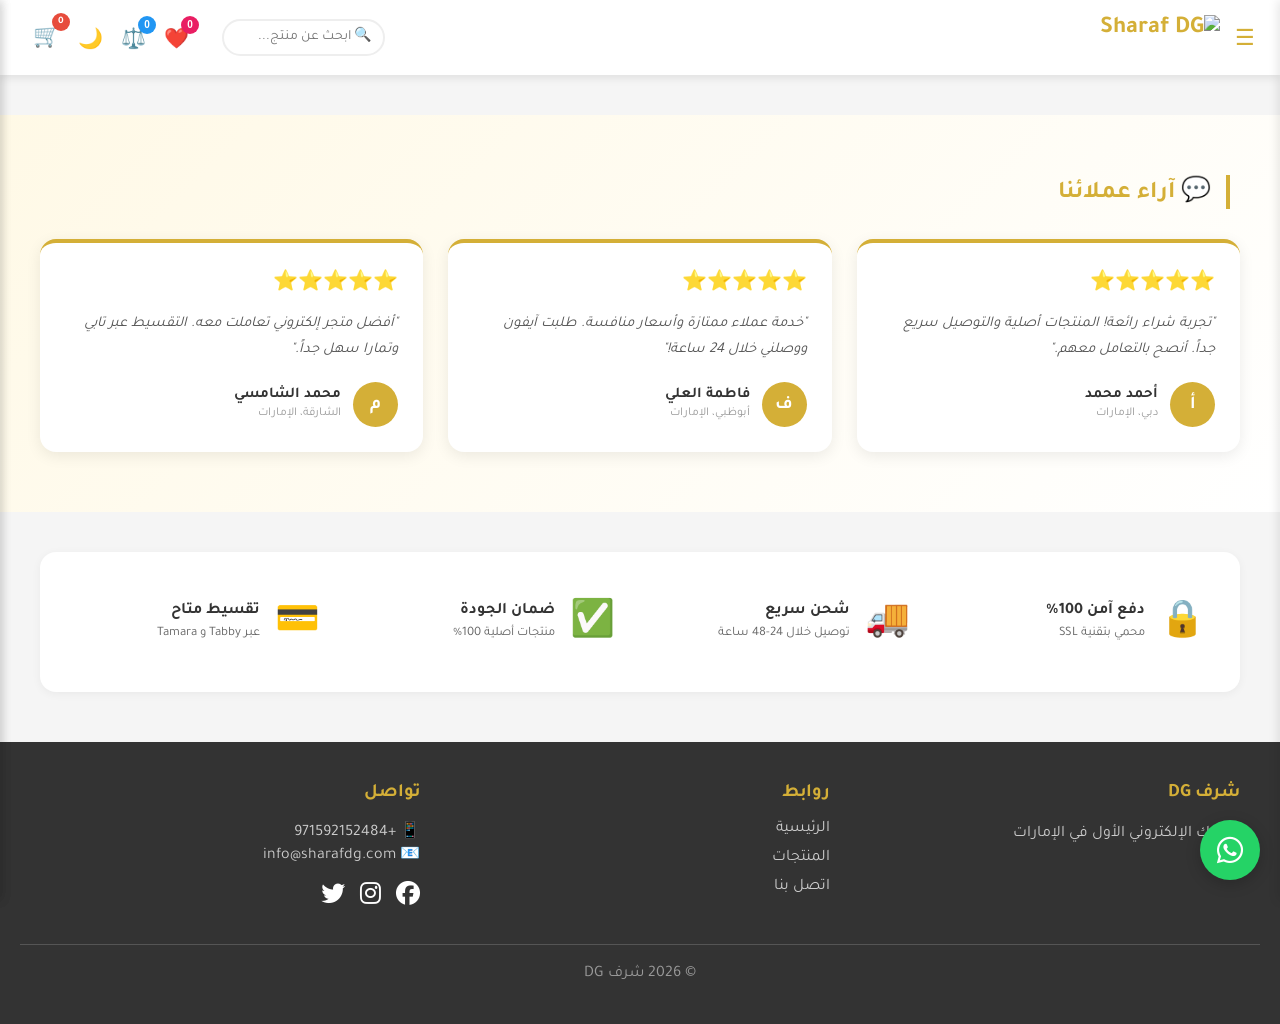
==== commit 7a8f3560: "Fix wishlistDrawer position in index.html" ====
--- a/index.html
+++ b/index.html
@@ -97,7 +97,7 @@
 
     <!-- قائمة الأمنيات -->
     <div class="sidebar-overlay" id="wishlistOverlay" onclick="toggleWishlist()"></div>
-    <div class="cart-drawer" id="wishlistDrawer" style="left:auto; right:-400px;">
+<div class="cart-drawer" id="wishlistDrawer" style="left:-400px;">
         <div style="display:flex; justify-content:space-between; align-items:center; margin-bottom:20px; padding-bottom:15px; border-bottom:2px solid var(--accent-color);">
             <h3 style="color:#e91e63; margin:0;">❤️ قائمة الأمنيات</h3>
             <button onclick="toggleWishlist()" style="background:none; border:none; font-size:24px; cursor:pointer;">✕</button>
--- a/style.css
+++ b/style.css
@@ -1309,3 +1309,36 @@
         height: 150px !important;
     }
 }
+/* ============ إصلاح حجم شعار العملة على الجوال ============ */
+.new-price img,
+.old-price img,
+.cart-item-info .price img,
+#cartTotal img,
+#cartSubtotal img,
+#discountAmount img {
+    max-width: 20px !important;
+    width: auto !important;
+    height: auto !important;
+    max-height: 16px !important;
+}
+
+/* على الجوال الصغير */
+@media (max-width: 768px) {
+    .new-price img,
+    .old-price img {
+        max-width: 14px !important;
+        max-height: 12px !important;
+    }
+    
+    .cart-item-info .price img {
+        max-width: 16px !important;
+        max-height: 14px !important;
+    }
+    
+    #cartTotal img,
+    #cartSubtotal img,
+    #discountAmount img {
+        max-width: 20px !important;
+        max-height: 18px !important;
+    }
+}
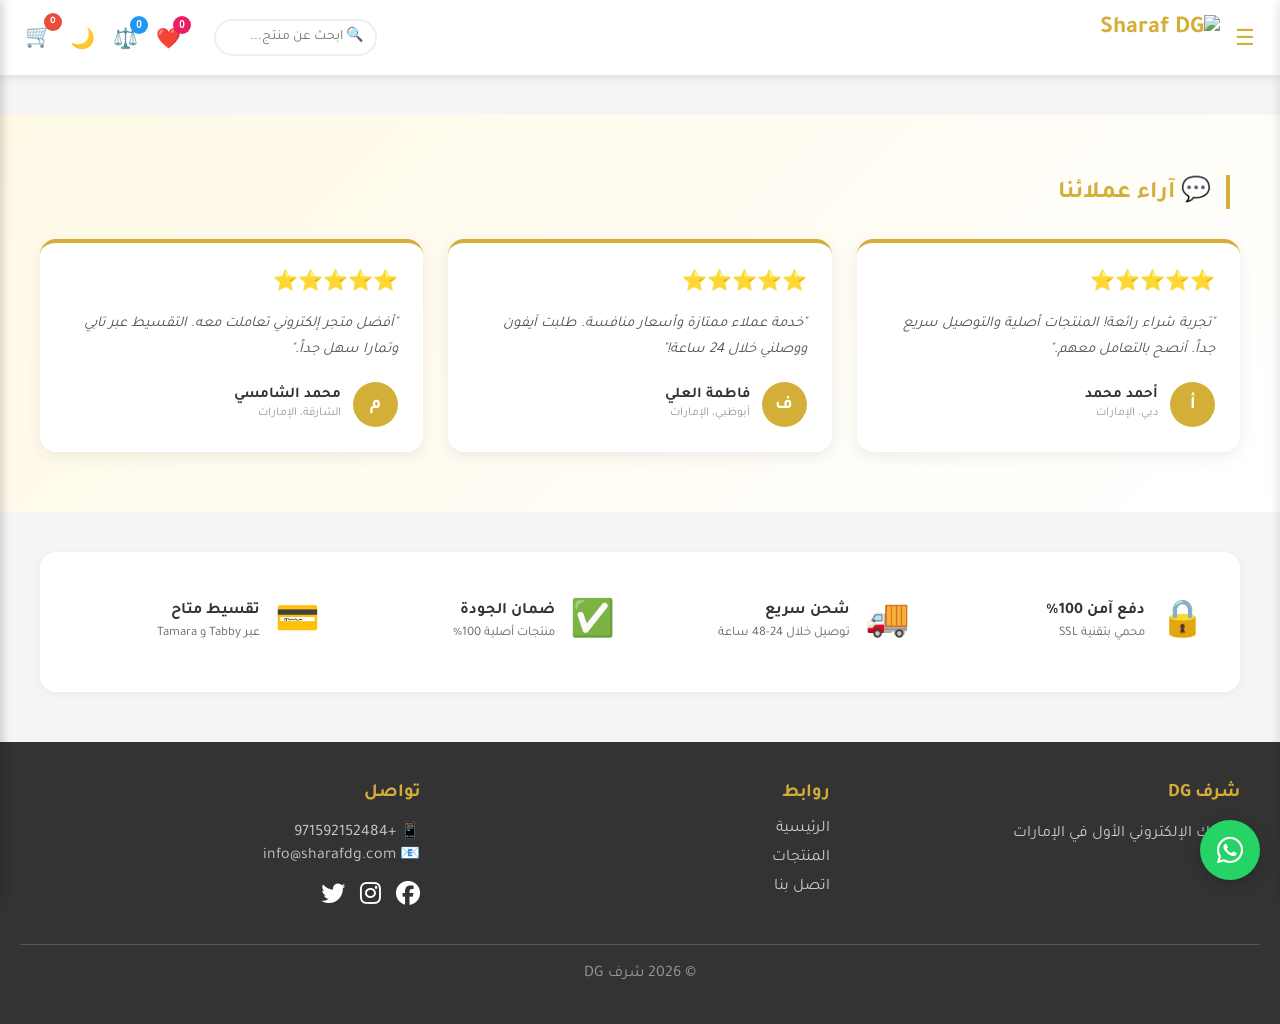
==== commit a462120e: "Set user menu to display none initially Hide user menu by default in index.html" ====
--- a/index.html
+++ b/index.html
@@ -34,7 +34,7 @@
             <div class="cart-icon" onclick="toggleCart(event)" style="position:relative; cursor:pointer; font-size:22px; padding:5px;">
                 🛒<span class="cart-badge" id="cartCount" style="background:var(--danger-color); position:absolute; top:-5px; right:-5px; width:18px; height:18px; border-radius:50%; color:white; font-size:10px; display:flex; align-items:center; justify-content:center;">0</span>
             </div>
-            <div id="userMenu"></div>
+          <div id="userMenu" style="display:none;"></div>
         </div>
     </header>
 
@@ -96,14 +96,14 @@
     </div>
 
     <!-- قائمة الأمنيات -->
-    <div class="sidebar-overlay" id="wishlistOverlay" onclick="toggleWishlist()"></div>
-<div class="cart-drawer" id="wishlistDrawer" style="left:-400px;">
-        <div style="display:flex; justify-content:space-between; align-items:center; margin-bottom:20px; padding-bottom:15px; border-bottom:2px solid var(--accent-color);">
-            <h3 style="color:#e91e63; margin:0;">❤️ قائمة الأمنيات</h3>
-            <button onclick="toggleWishlist()" style="background:none; border:none; font-size:24px; cursor:pointer;">✕</button>
-        </div>
-        <div id="wishlistContent"></div>
-    </div>
+   <div class="sidebar-overlay" id="wishlistOverlay"></div>
+<div class="cart-drawer" id="wishlistDrawer" style="z-index:1001;">
+    <div style="display:flex; justify-content:space-between; align-items:center; margin-bottom:20px; padding-bottom:15px; border-bottom:2px solid var(--accent-color);">
+        <h3 style="color:#e91e63; margin:0;">❤️ قائمة الأمنيات</h3>
+        <button onclick="closeWishlist()" style="background:none; border:none; font-size:24px; cursor:pointer;">✕</button>
+    </div>
+    <div id="wishlistContent"></div>
+</div>
 
     <!-- نافذة المقارنة -->
     <div id="compareModal" style="display:none; position:fixed; top:0; left:0; width:100%; height:100%; background:rgba(0,0,0,0.7); z-index:2000; justify-content:center; align-items:center; overflow-y:auto; padding:20px;">
--- a/style.css
+++ b/style.css
@@ -333,8 +333,8 @@
     height: 100vh;
     background: white;
     box-shadow: -2px 0 10px rgba(0,0,0,0.1);
-    z-index: 1000;
-    transition: right 0.3s;
+    z-index: 1001;
+    transition: right 0.3s ease;
     overflow-y: auto;
     padding: 20px;
 }
@@ -352,10 +352,13 @@
     background: rgba(0,0,0,0.5);
     z-index: 999;
     display: none;
+    opacity: 0;
+    transition: opacity 0.3s ease;
 }
 
 .sidebar-overlay.show {
     display: block;
+    opacity: 1;
 }
 
 .category-item {
@@ -385,15 +388,16 @@
     height: 100vh;
     background: white;
     box-shadow: 2px 0 10px rgba(0,0,0,0.1);
-    z-index: 1000;
-    transition: left 0.3s;
+    z-index: 1001;
+    transition: left 0.3s ease;
     overflow-y: auto;
     padding: 20px;
 }
 
 .cart-drawer.open {
-    left: 0;
-}
+    left: 0 !important;
+}
+
 
 .cart-item {
     display: flex;
